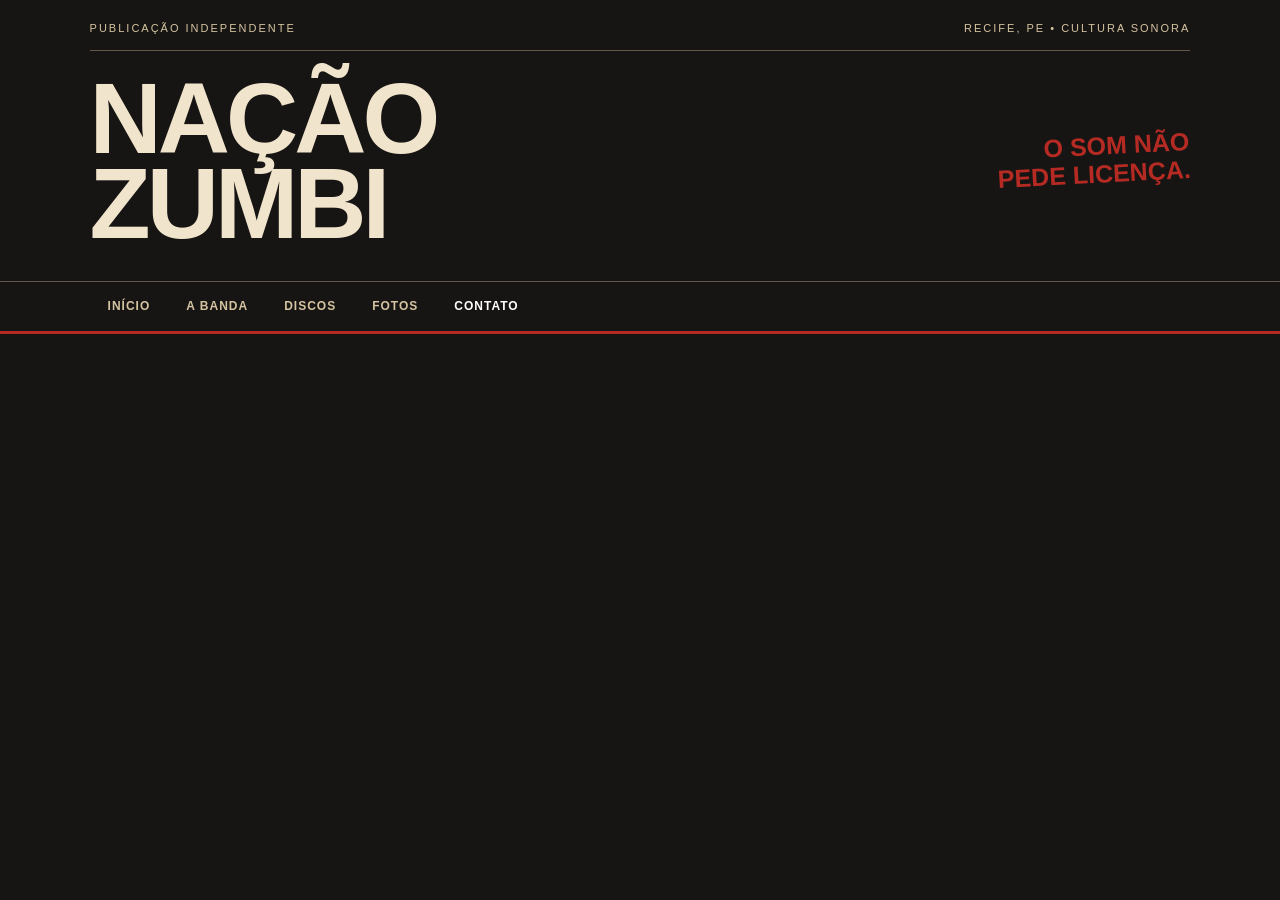
==== trabalho-elinady/contato.html @ 75129381 "Atualize o site" ====
<!DOCTYPE html>
<html lang="pt-br">
<head>
    <meta charset="UTF-8">
    <meta name="viewport" content="width=device-width, initial-scale=1.0">
    <title>Contato - Nação Zumbi</title>
    <link rel="stylesheet" href="css/styles.css">
</head>
<body id="topo">
        <header class="cabecalho">
        <p class="linha-editorial">
            PUBLICAÇÃO INDEPENDENTE
            <span>RECIFE, PE • CULTURA SONORA</span>
        </p>

        <div class="identidade">
            <h1>NAÇÃO<br>ZUMBI</h1>
            <p class="chamada">O SOM NÃO<br>PEDE LICENÇA.</p>
        </div>
    </header>

    <nav class="menu">
        <ul>
            <li><a href="index.html">INÍCIO</a></li>
            <li><a href="index.html#historia">A BANDA</a></li>
            <li><a href="discografia.html">DISCOS</a></li>
            <li><a href="galeria.html" >FOTOS</a></li>
            <li><a href="contato.html" class="ativo">CONTATO</a></li>
        </ul>
    </nav>
</body>
</html>
---- trabalho-elinady/css/styles.css ----
/* CONFIGURAÇÃO GERAL */
* {
    margin: 0;
    padding: 0;
    box-sizing: border-box;
}

html {
    scroll-behavior: smooth;
}

body {
    background-color: #171513;
    color: #F0E4CC;
    font-family: Arial, Helvetica, sans-serif;
    line-height: 1.6;
}

img {
    max-width: 100%;
    display: block;
}

a {
    color: inherit;
    text-decoration: none;
}

/* CABEÇALHO */
.cabecalho {
    padding: 20px 7%;
    border-bottom: 1px solid #655747;
}

.linha-editorial {
    display: flex;
    justify-content: space-between;
    gap: 15px;
    flex-wrap: wrap;
    padding-bottom: 12px;
    border-bottom: 1px solid #655747;
    color: #D5C4A1;
    font-size: 11px;
    letter-spacing: 2px;
}

.identidade {
    display: flex;
    justify-content: space-between;
    align-items: center;
    gap: 20px;
    padding: 25px 0 15px;
}

.identidade h1 {
    color: #F0E4CC;
    font-size: clamp(45px, 9vw, 100px);
    font-weight: 900;
    line-height: 0.85;
    letter-spacing: -4px;
}

.chamada {
    color: #B52B24;
    font-size: clamp(16px, 3vw, 25px);
    font-weight: 900;
    line-height: 1.1;
    text-align: right;
    transform: rotate(-3deg);
}

/* MENU */
.menu {
    padding: 0 7%;
    border-bottom: 3px solid #B52B24;
}

.menu ul {
    display: flex;
    flex-wrap: wrap;
    list-style: none;
}

.menu a {
    display: block;
    padding: 15px 18px;
    color: #D5C4A1;
    font-size: 12px;
    font-weight: bold;
    letter-spacing: 1px;
    border-bottom: 3px solid transparent;
    margin-bottom: -3px;
    transition: color 0.2s, border-color 0.2s;
}

.menu a:hover,
.menu a.ativo {
    color: #FFFFFF;
    border-bottom-color: #B52B24;
}

/* ÁREA PRINCIPAL */
.jornal {
    width: 86%;
    max-width: 1150px;
    margin: 45px auto;
}

/* MANCHETE */
.manchete {
    max-width: 850px;
    margin: 0 auto 35px;
    padding: 25px 0;
    border-top: 5px solid #B52B24;
    border-bottom: 1px solid #655747;
}

.etiqueta {
    margin-bottom: 15px;
    color: #B52B24;
    font-size: 20px;
    font-weight: bold;
    letter-spacing: 3px;
}

.manchete h2 {
    color: #F0E4CC;
    font-size: clamp(42px, 8vw, 88px);
    font-weight: 900;
    line-height: 0.92;
    letter-spacing: -3px;
}

.subtitulo {
    max-width: 650px;
    margin-top: 20px;
    color: #D5C4A1;
    font-size: 19px;
}

.texto-manchete {
    max-width: 650px;
    margin-top: 15px;
    color: #C5B8A2;
    font-size: 15px;
}

/* FOTO PRINCIPAL */
.foto-manchete {
    max-width: 1000px;
    margin: 35px auto 60px;
}

.foto-manchete img {
    width: 100%;
    max-height: 600px;
    object-fit: cover;
    border: 1px solid #655747;
    filter: contrast(110%) saturate(75%);
}

.foto-manchete figcaption {
    padding-top: 10px;
    color: #D5C4A1;
    font-size: 10px;
    letter-spacing: 2px;
}

/* HISTÓRIA DA BANDA */
.materia-historia {
    max-width: 800px;
    margin: 60px auto;
    padding: 25px 0;
    border-top: 1px solid #655747;
    border-bottom: 1px solid #655747;
}

.materia-historia h2,
.arquivo-discos > h2,
.destaques-discos > h2 {
    margin-bottom: 20px;
    color: #F0E4CC;
    font-size: clamp(28px, 5vw, 48px);
    font-weight: 900;
    line-height: 1;
}

.texto-historia {
    margin: 18px 0;
    color: #D5C4A1;
    font-size: 16px;
}

.assinatura-materia {
    margin-top: 25px;
    color: #B52B24;
    font-size: 11px;
    font-weight: bold;
    letter-spacing: 2px;
}

/* EXPEDIENTE */
.expediente {
    display: flex;
    justify-content: space-between;
    flex-wrap: wrap;
    gap: 12px;
    padding: 20px 0;
    border-top: 3px solid #B52B24;
    border-bottom: 1px solid #655747;
    color: #D5C4A1;
    font-size: 10px;
    letter-spacing: 1px;
}

/* DISCOGRAFIA */
.arquivo-discos {
    max-width: 1000px;
    margin: 50px auto;
}

.introducao-discos {
    max-width: 700px;
    margin-bottom: 25px;
    color: #D5C4A1;
}

.tabela-discos {
    width: 100%;
    border-collapse: collapse;
    text-align: left;
}

.tabela-discos th {
    padding: 14px 12px;
    background-color: #33251F;
    color: #F0E4CC;
    font-size: 11px;
    letter-spacing: 1px;
}

.tabela-discos td {
    padding: 15px 12px;
    border-bottom: 1px solid #51483D;
    color: #D5C4A1;
    vertical-align: top;
}

.tabela-discos tr:hover td {
    background-color: #211C18;
}

/* TRÊS DESTAQUES MUSICAIS */
.destaques-discos {
    max-width: 1000px;
    margin: 60px auto 20px;
    padding-top: 25px;
    border-top: 3px solid #B52B24;
}

.destaque-musical {
    display: grid;
    grid-template-columns: 130px 35px minmax(0, 1fr);
    align-items: start;
    gap: 18px;
    padding: 25px 0;
    border-bottom: 1px solid #51483D;
}

.capa-disco {
    width: 130px;
    aspect-ratio: 1 / 1;
    object-fit: cover;
    border: 2px solid #D5C4A1;
    filter: grayscale(25%) contrast(110%);
}

.destaque-musical > span {
    color: #B52B24;
    font-size: 20px;
    font-weight: 900;
}

.destaque-musical h3 {
    margin-bottom: 8px;
    color: #F0E4CC;
    font-size: 20px;
    line-height: 1.2;
}
.destaque-musical h4 {
     margin-bottom: 8px;
    color: #F0E4CC;
    font-size: 20px;
    line-height: 1.2;
}
.destaque-musical h5 {
     margin-bottom: 8px;
    color: #F0E4CC;
    font-size: 20px;
    line-height: 1.2;
}
.destaque-musical p {
    color: #D5C4A1;
    font-size: 15px;
}

/* RODAPÉ */
.rodape {
    padding: 30px 7%;
    border-top: 3px solid #B52B24;
    background-color: #100F0E;
    color: #D5C4A1;
    font-size: 12px;
}

.rodape p {
    margin-bottom: 8px;
}

.rodape a {
    display: inline-block;
    margin-top: 12px;
    color: #F0E4CC;
    font-weight: bold;
    letter-spacing: 1px;
}

.rodape a:hover {
    color: #B52B24;
}

/* AJUSTES PARA CELULAR */
@media (max-width: 600px) {
    .cabecalho {
        padding: 16px 5%;
    }

    .identidade {
        align-items: flex-start;
    }

    .identidade h1 {
        letter-spacing: -2px;
    }

    .chamada {
        font-size: 14px;
    }

    .menu {
        padding: 0 3%;
    }

    .menu a {
        padding: 12px 9px;
        font-size: 10px;
    }

    .jornal {
        width: 90%;
        margin: 30px auto;
    }

    .manchete h2 {
        letter-spacing: -2px;
    }

    .tabela-discos {
        font-size: 12px;
    }

    .tabela-discos th,
    .tabela-discos td {
        padding: 10px 6px;
    }

    .destaque-musical {
        grid-template-columns: 85px 25px minmax(0, 1fr);
        gap: 10px;
    }

    .capa-disco {
        width: 85px;
    }

    .destaque-musical h3 {
        font-size: 18px;
    }

    .destaque-musical p {
        font-size: 13px;
    }
}
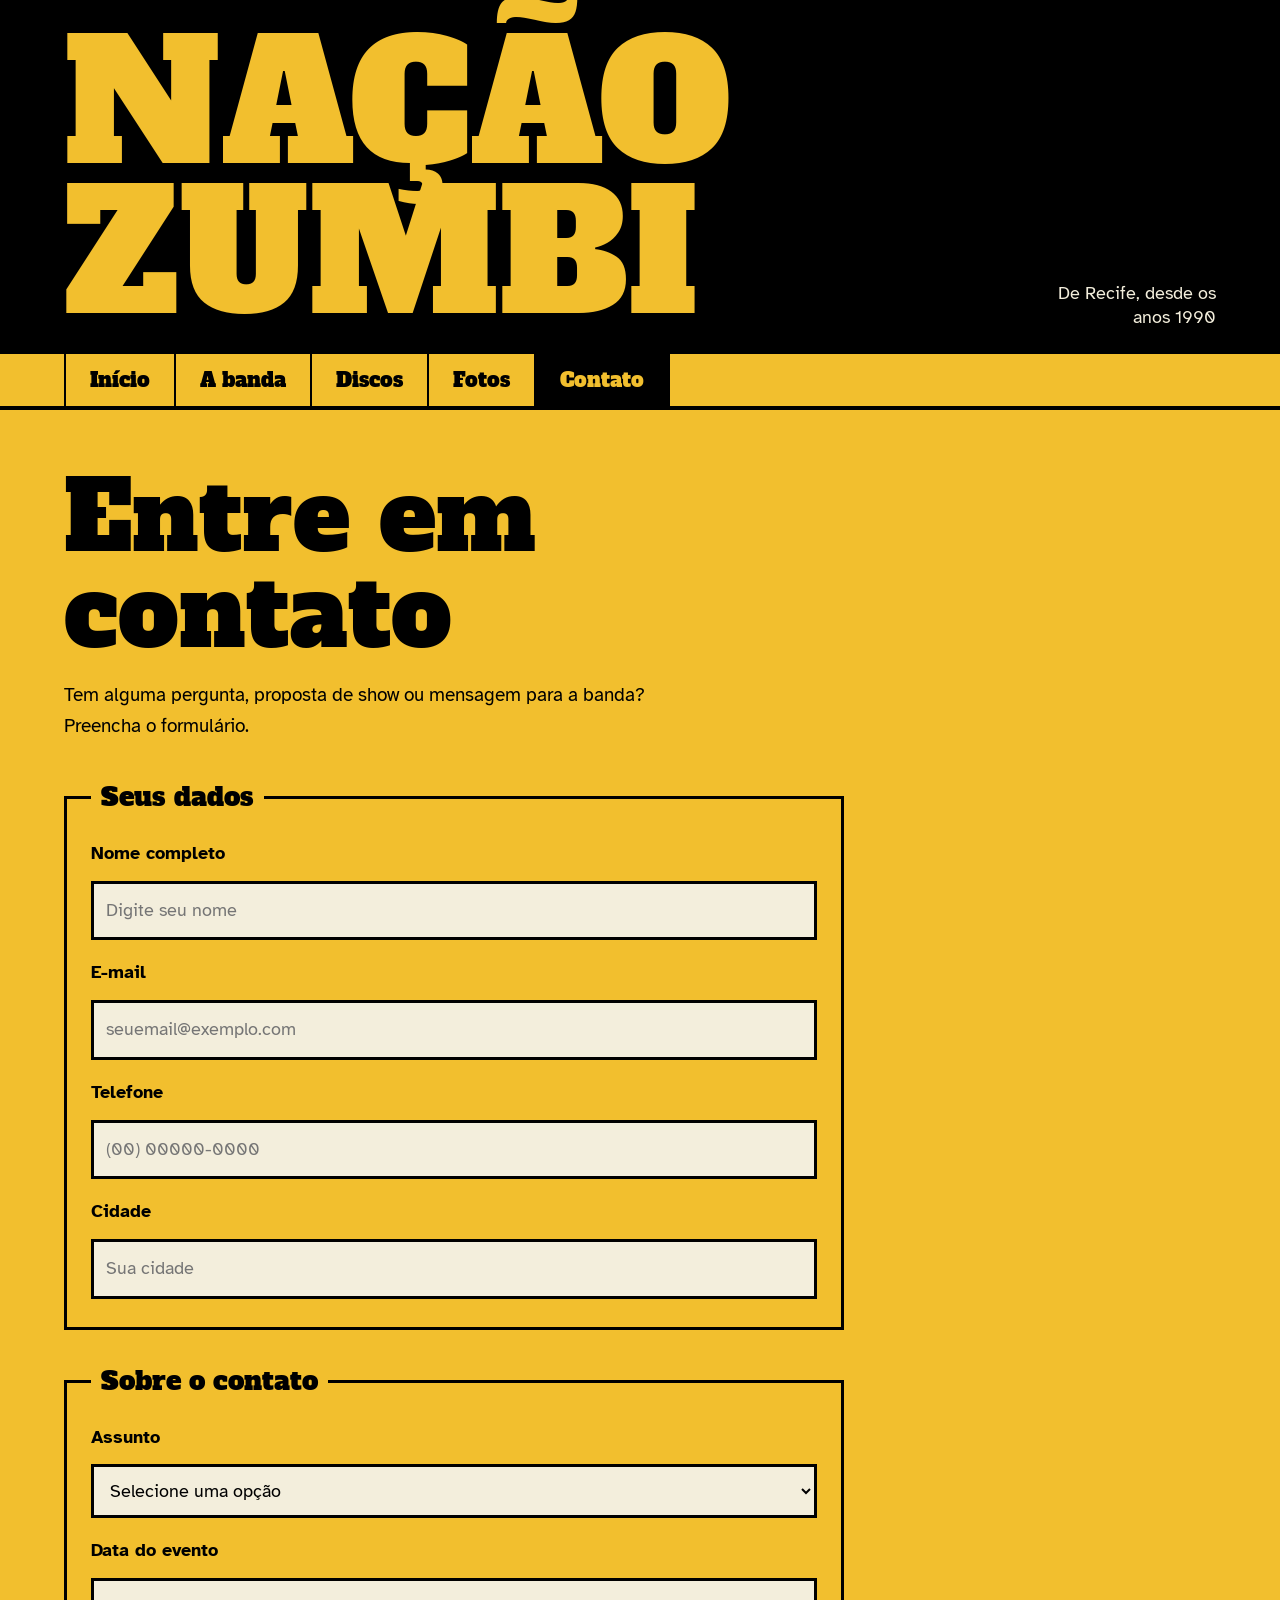
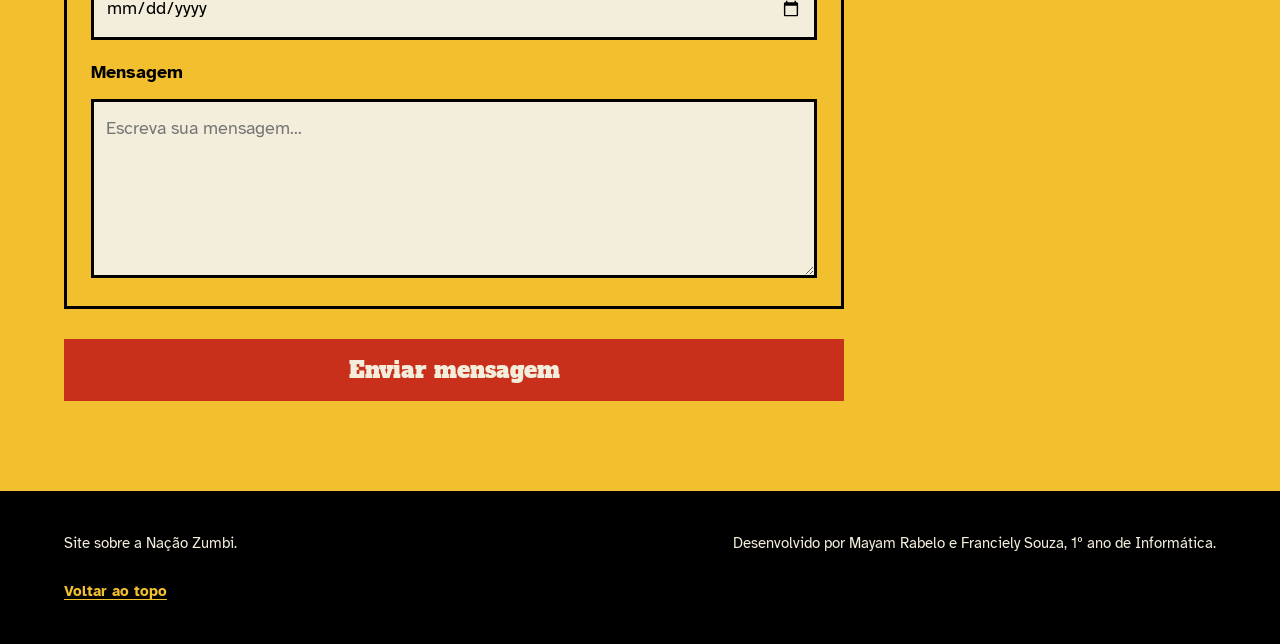
==== commit aa19ea71: "Atualize o site" ====
--- a/trabalho-elinady/contato.html
+++ b/trabalho-elinady/contato.html
@@ -1,32 +1,92 @@
 <!DOCTYPE html>
-<html lang="pt-br">
+<html lang="pt-BR">
 <head>
     <meta charset="UTF-8">
     <meta name="viewport" content="width=device-width, initial-scale=1.0">
-    <title>Contato - Nação Zumbi</title>
+    <title>Contato | Nação Zumbi</title>
     <link rel="stylesheet" href="css/styles.css">
 </head>
+ 
 <body id="topo">
-        <header class="cabecalho">
-        <p class="linha-editorial">
-            PUBLICAÇÃO INDEPENDENTE
-            <span>RECIFE, PE • CULTURA SONORA</span>
-        </p>
-
+ 
+    <header class="cabecalho">
         <div class="identidade">
-            <h1>NAÇÃO<br>ZUMBI</h1>
-            <p class="chamada">O SOM NÃO<br>PEDE LICENÇA.</p>
+            <h1>Nação<br>Zumbi</h1>
+            <p class="chamada">De Recife, desde os anos 1990</p>
         </div>
     </header>
-
+ 
     <nav class="menu">
         <ul>
-            <li><a href="index.html">INÍCIO</a></li>
-            <li><a href="index.html#historia">A BANDA</a></li>
-            <li><a href="discografia.html">DISCOS</a></li>
-            <li><a href="galeria.html" >FOTOS</a></li>
-            <li><a href="contato.html" class="ativo">CONTATO</a></li>
+            <li><a href="index.html">Início</a></li>
+            <li><a href="index.html#historia">A banda</a></li>
+            <li><a href="discografia.html">Discos</a></li>
+            <li><a href="galeria.html">Fotos</a></li>
+            <li><a href="contato.html" class="ativo" aria-current="page">Contato</a></li>
         </ul>
     </nav>
+ 
+    <main>
+        <section class="contato">
+            <h1>Entre em contato</h1>
+ 
+            <p class="texto-contato">
+                Tem alguma pergunta, proposta de show ou mensagem
+                para a banda? Preencha o formulário.
+            </p>
+ 
+            <form action="#" method="post">
+ 
+                <fieldset>
+                    <legend>Seus dados</legend>
+ 
+                    <label for="nome">Nome completo</label>
+                    <input type="text" id="nome" name="nome"
+                           placeholder="Digite seu nome" required>
+ 
+                    <label for="email">E-mail</label>
+                    <input type="email" id="email" name="email"
+                           placeholder="seuemail@exemplo.com" required>
+ 
+                    <label for="telefone">Telefone</label>
+                    <input type="tel" id="telefone" name="telefone"
+                           placeholder="(00) 00000-0000" required>
+ 
+                    <label for="cidade">Cidade</label>
+                    <input type="text" id="cidade" name="cidade"
+                           placeholder="Sua cidade" required>
+                </fieldset>
+ 
+                <fieldset>
+                    <legend>Sobre o contato</legend>
+ 
+                    <label for="assunto">Assunto</label>
+                    <select id="assunto" name="assunto" required>
+                        <option value="">Selecione uma opção</option>
+                        <option value="show">Contratação de show</option>
+                        <option value="imprensa">Imprensa</option>
+                        <option value="outro">Outro</option>
+                    </select>
+ 
+                    <label for="data">Data do evento</label>
+                    <input type="date" id="data" name="data">
+ 
+                    <label for="mensagem">Mensagem</label>
+                    <textarea id="mensagem" name="mensagem" rows="5"
+                              placeholder="Escreva sua mensagem..." required></textarea>
+                </fieldset>
+ 
+                <button type="submit">Enviar mensagem</button>
+ 
+            </form>
+        </section>
+    </main>
+ 
+    <footer class="rodape">
+        <p>Site sobre a Nação Zumbi.</p>
+        <p>Desenvolvido por Mayam Rabelo e Franciely Souza, 1º ano de Informática.</p>
+        <a href="#topo">Voltar ao topo</a>
+    </footer>
+ 
 </body>
 </html>
--- a/trabalho-elinady/css/styles.css
+++ b/trabalho-elinady/css/styles.css
@@ -1,394 +1,259 @@
 
-/* CONFIGURAÇÃO GERAL */
-* {
-    margin: 0;
-    padding: 0;
-    box-sizing: border-box;
-}
-
-html {
-    scroll-behavior: smooth;
-}
-
+@import url('https://fonts.googleapis.com/css2?family=Alfa+Slab+One&family=Atkinson+Hyperlegible:ital,wght@0,400;0,700;1,400&display=swap');
+ 
+/* CONFIGURAÇÃO GERAL
+   Visual de cartaz de rua (lambe-lambe): amarelo, preto e um vermelho
+   usado só em detalhes. Fotos em preto e branco. */
+:root {
+    --amarelo: #F2BF2E;
+    --preto: #000000;
+    --osso: #F3EEDC;
+    --vermelho: #C9301C;
+    --vermelho-escuro: #8E2010;
+    --suave: #3A2E05;
+ 
+    --fonte-titulo: "Alfa Slab One", Georgia, "Times New Roman", serif;
+    --fonte-texto: "Atkinson Hyperlegible", Verdana, Arial, sans-serif;
+}
+ 
+* { margin: 0; padding: 0; box-sizing: border-box; }
+html { scroll-behavior: smooth; max-width: 100%; overflow-x: hidden; }
 body {
-    background-color: #171513;
-    color: #F0E4CC;
-    font-family: Arial, Helvetica, sans-serif;
-    line-height: 1.6;
-}
-
-img {
-    max-width: 100%;
-    display: block;
-}
-
-a {
-    color: inherit;
-    text-decoration: none;
-}
-
+    max-width: 100%; overflow-x: hidden;
+    background-color: var(--amarelo);
+    color: var(--preto);
+    font-family: var(--fonte-texto);
+    font-size: 18px;
+    line-height: 1.65;
+}
+img { display: block; max-width: 100%; height: auto; }
+a { color: inherit; text-decoration: none; }
+:focus-visible { outline: 3px solid var(--preto); outline-offset: 3px; }
+ 
+@media (prefers-reduced-motion: reduce) {
+    html { scroll-behavior: auto; }
+}
+ 
 /* CABEÇALHO */
-.cabecalho {
-    padding: 20px 7%;
-    border-bottom: 1px solid #655747;
-}
-
-.linha-editorial {
-    display: flex;
-    justify-content: space-between;
-    gap: 15px;
-    flex-wrap: wrap;
-    padding-bottom: 12px;
-    border-bottom: 1px solid #655747;
-    color: #D5C4A1;
-    font-size: 11px;
-    letter-spacing: 2px;
-}
-
+.cabecalho { padding: 30px 5vw 24px; background-color: var(--preto); }
 .identidade {
-    display: flex;
-    justify-content: space-between;
-    align-items: center;
-    gap: 20px;
-    padding: 25px 0 15px;
-}
-
+    display: flex; justify-content: space-between; align-items: flex-end; gap: 24px;
+}
 .identidade h1 {
-    color: #F0E4CC;
-    font-size: clamp(45px, 9vw, 100px);
-    font-weight: 900;
-    line-height: 0.85;
-    letter-spacing: -4px;
-}
-
+    color: var(--amarelo); font-family: var(--fonte-titulo);
+    font-size: clamp(56px, 13vw, 170px); font-weight: 400;
+    line-height: .9; text-transform: uppercase;
+}
 .chamada {
-    color: #B52B24;
-    font-size: clamp(16px, 3vw, 25px);
-    font-weight: 900;
-    line-height: 1.1;
-    text-align: right;
-    transform: rotate(-3deg);
-}
-
+    max-width: 16ch; color: var(--osso); font-size: 18px;
+    line-height: 1.35; text-align: right;
+}
+ 
 /* MENU */
-.menu {
-    padding: 0 7%;
-    border-bottom: 3px solid #B52B24;
-}
-
+.menu { padding: 0 5vw; border-bottom: 4px solid var(--preto); }
 .menu ul {
-    display: flex;
-    flex-wrap: wrap;
-    list-style: none;
-}
-
+    display: flex; flex-wrap: wrap; list-style: none;
+    border-left: 2px solid var(--preto);
+}
+.menu li { border-right: 2px solid var(--preto); }
 .menu a {
-    display: block;
-    padding: 15px 18px;
-    color: #D5C4A1;
-    font-size: 12px;
-    font-weight: bold;
-    letter-spacing: 1px;
-    border-bottom: 3px solid transparent;
-    margin-bottom: -3px;
-    transition: color 0.2s, border-color 0.2s;
-}
-
-.menu a:hover,
-.menu a.ativo {
-    color: #FFFFFF;
-    border-bottom-color: #B52B24;
-}
-
-/* ÁREA PRINCIPAL */
-.jornal {
-    width: 86%;
-    max-width: 1150px;
-    margin: 45px auto;
-}
-
-/* MANCHETE */
-.manchete {
-    max-width: 850px;
-    margin: 0 auto 35px;
-    padding: 25px 0;
-    border-top: 5px solid #B52B24;
-    border-bottom: 1px solid #655747;
-}
-
-.etiqueta {
-    margin-bottom: 15px;
-    color: #B52B24;
-    font-size: 20px;
-    font-weight: bold;
-    letter-spacing: 3px;
-}
-
-.manchete h2 {
-    color: #F0E4CC;
-    font-size: clamp(42px, 8vw, 88px);
-    font-weight: 900;
-    line-height: 0.92;
-    letter-spacing: -3px;
-}
-
+    display: block; padding: 14px 24px; color: var(--preto);
+    font-family: var(--fonte-titulo); font-size: 20px; line-height: 1.2;
+}
+.menu a:hover { background-color: var(--vermelho); color: var(--osso); }
+.menu a.ativo { background-color: var(--preto); color: var(--amarelo); }
+ 
+/* ÁREA PRINCIPAL E MANCHETE */
+.jornal { width: 90%; max-width: 1180px; min-width: 0; margin: 60px auto 90px; }
+.manchete { max-width: 980px; margin: 0 0 44px; }
+.manchete h1, .manchete h2 {
+    color: var(--preto); font-family: var(--fonte-titulo);
+    font-size: clamp(44px, 8.5vw, 112px); font-weight: 400; line-height: 1;
+    text-wrap: balance;
+}
 .subtitulo {
-    max-width: 650px;
-    margin-top: 20px;
-    color: #D5C4A1;
-    font-size: 19px;
-}
-
-.texto-manchete {
-    max-width: 650px;
-    margin-top: 15px;
-    color: #C5B8A2;
-    font-size: 15px;
-}
-
+    max-width: 30em; margin-top: 26px; font-size: 24px; line-height: 1.4; font-weight: 700;
+}
+.texto-manchete { max-width: 36em; margin-top: 16px; color: var(--suave); font-size: 19px; }
+ 
 /* FOTO PRINCIPAL */
-.foto-manchete {
-    max-width: 1000px;
-    margin: 35px auto 60px;
-}
-
+.foto-manchete { margin: 44px 0 96px; }
 .foto-manchete img {
-    width: 100%;
-    max-height: 600px;
-    object-fit: cover;
-    border: 1px solid #655747;
-    filter: contrast(110%) saturate(75%);
-}
-
+    width: 100%; max-height: 640px; object-fit: cover;
+    filter: grayscale(1) contrast(1.2);
+}
 .foto-manchete figcaption {
-    padding-top: 10px;
-    color: #D5C4A1;
-    font-size: 10px;
-    letter-spacing: 2px;
-}
-
-/* HISTÓRIA DA BANDA */
+    padding: 10px 16px; background-color: var(--vermelho); color: var(--osso); font-size: 16px;
+}
+ 
+/* A BANDA E OS INTEGRANTES */
 .materia-historia {
-    max-width: 800px;
-    margin: 60px auto;
-    padding: 25px 0;
-    border-top: 1px solid #655747;
-    border-bottom: 1px solid #655747;
-}
-
-.materia-historia h2,
-.arquivo-discos > h2,
-.destaques-discos > h2 {
-    margin-bottom: 20px;
-    color: #F0E4CC;
-    font-size: clamp(28px, 5vw, 48px);
-    font-weight: 900;
-    line-height: 1;
-}
-
-.texto-historia {
-    margin: 18px 0;
-    color: #D5C4A1;
-    font-size: 16px;
-}
-
-.assinatura-materia {
-    margin-top: 25px;
-    color: #B52B24;
-    font-size: 11px;
-    font-weight: bold;
-    letter-spacing: 2px;
-}
-
-/* EXPEDIENTE */
-.expediente {
-    display: flex;
-    justify-content: space-between;
-    flex-wrap: wrap;
-    gap: 12px;
-    padding: 20px 0;
-    border-top: 3px solid #B52B24;
-    border-bottom: 1px solid #655747;
-    color: #D5C4A1;
-    font-size: 10px;
-    letter-spacing: 1px;
-}
-
+    display: grid; grid-template-columns: minmax(0, 1fr) minmax(0, 1.7fr);
+    column-gap: 56px; align-content: start;
+    min-width: 0; margin: 0 0 80px; padding-top: 26px;
+    border-top: 4px solid var(--preto);
+}
+.materia-historia h2, .arquivo-discos > h2, .destaques-discos > h2,
+.secao-galeria h2, .secao-video h2 {
+    margin-bottom: 26px; font-family: var(--fonte-titulo);
+    font-size: clamp(34px, 5vw, 60px); font-weight: 400; line-height: 1.02;
+}
+.materia-historia > h2 { grid-column: 1; grid-row: 1 / span 6; }
+.materia-historia > :not(h2) { grid-column: 2; }
+.texto-historia { max-width: 36em; margin: 0 0 20px; }
+.texto-historia em { font-style: italic; font-weight: 700; }
+ 
+.integrantes { padding: 40px; border-top: 0; background-color: var(--preto); color: var(--osso); }
+.integrantes h2 { color: var(--amarelo); }
+.lista-integrantes { list-style: none; max-width: 36em; }
+.lista-integrantes li {
+    display: flex; justify-content: space-between; align-items: baseline; gap: 16px;
+    padding: 12px 0; border-bottom: 1px solid rgba(243, 238, 220, .28);
+}
+.lista-integrantes strong {
+    color: var(--osso); font-family: var(--fonte-titulo); font-size: 23px; font-weight: 400;
+}
+.lista-integrantes span { color: var(--amarelo); text-align: right; }
+ 
 /* DISCOGRAFIA */
-.arquivo-discos {
-    max-width: 1000px;
-    margin: 50px auto;
-}
-
-.introducao-discos {
-    max-width: 700px;
-    margin-bottom: 25px;
-    color: #D5C4A1;
-}
-
-.tabela-discos {
-    width: 100%;
-    border-collapse: collapse;
-    text-align: left;
-}
-
+.arquivo-discos { max-width: 1100px; min-width: 0; margin: 0 0 90px; padding-top: 26px; border-top: 4px solid var(--preto); }
+.introducao-discos { max-width: 36em; margin-bottom: 30px; }
+.tabela-discos { width: 100%; border-collapse: collapse; text-align: left; }
 .tabela-discos th {
-    padding: 14px 12px;
-    background-color: #33251F;
-    color: #F0E4CC;
-    font-size: 11px;
-    letter-spacing: 1px;
-}
-
-.tabela-discos td {
-    padding: 15px 12px;
-    border-bottom: 1px solid #51483D;
-    color: #D5C4A1;
-    vertical-align: top;
-}
-
-.tabela-discos tr:hover td {
-    background-color: #211C18;
-}
-
-/* TRÊS DESTAQUES MUSICAIS */
-.destaques-discos {
-    max-width: 1000px;
-    margin: 60px auto 20px;
-    padding-top: 25px;
-    border-top: 3px solid #B52B24;
-}
-
+    padding: 12px 16px; background-color: var(--preto); color: var(--amarelo);
+    font-family: var(--fonte-titulo); font-size: 18px; font-weight: 400;
+}
+.tabela-discos td { padding: 16px; border-bottom: 2px solid var(--preto); vertical-align: top; }
+.tabela-discos td:first-child, .tabela-discos td:nth-child(2) {
+    font-family: var(--fonte-titulo); font-size: 24px; line-height: 1.15;
+}
+.tabela-discos tbody tr:hover td { background-color: var(--vermelho); color: var(--osso); }
+ 
+/* DESTAQUES MUSICAIS */
+.destaques-discos { max-width: 1100px; min-width: 0; margin: 0 0 20px; padding-top: 26px; border-top: 4px solid var(--preto); }
 .destaque-musical {
-    display: grid;
-    grid-template-columns: 130px 35px minmax(0, 1fr);
-    align-items: start;
-    gap: 18px;
-    padding: 25px 0;
-    border-bottom: 1px solid #51483D;
-}
-
+    display: grid; grid-template-columns: 150px minmax(0, 1fr);
+    align-items: start; gap: 28px; padding: 26px 0;
+    border-bottom: 2px solid var(--preto);
+}
 .capa-disco {
-    width: 130px;
-    aspect-ratio: 1 / 1;
-    object-fit: cover;
-    border: 2px solid #D5C4A1;
-    filter: grayscale(25%) contrast(110%);
-}
-
-.destaque-musical > span {
-    color: #B52B24;
-    font-size: 20px;
-    font-weight: 900;
-}
-
-.destaque-musical h3 {
-    margin-bottom: 8px;
-    color: #F0E4CC;
-    font-size: 20px;
-    line-height: 1.2;
-}
-.destaque-musical h4 {
-     margin-bottom: 8px;
-    color: #F0E4CC;
-    font-size: 20px;
-    line-height: 1.2;
-}
-.destaque-musical h5 {
-     margin-bottom: 8px;
-    color: #F0E4CC;
-    font-size: 20px;
-    line-height: 1.2;
-}
-.destaque-musical p {
-    color: #D5C4A1;
-    font-size: 15px;
-}
-
+    width: 150px; aspect-ratio: 1 / 1; object-fit: cover;
+    border: 3px solid var(--preto); filter: grayscale(1) contrast(1.15);
+}
+.destaque-musical h3, .destaque-musical h4, .destaque-musical h5 {
+    margin-bottom: 8px; font-family: var(--fonte-titulo);
+    font-size: 30px; font-weight: 400; line-height: 1.1;
+}
+.destaque-musical p { max-width: 36em; }
+ 
+/* GALERIA */
+.secao-galeria { margin: 0 0 80px; padding-top: 26px; border-top: 4px solid var(--preto); }
+.galeria-fotos { display: flex; flex-wrap: wrap; gap: 28px; margin: 25px 0 0; }
+.foto-galeria { flex: 1 1 calc(33.333% - 28px); min-width: 0; margin: 0; }
+.foto-galeria.foto-grande { flex-grow: 2; }
+.foto-galeria img {
+    width: 100%; height: 280px; object-fit: cover;
+    border: 3px solid var(--preto); filter: grayscale(1) contrast(1.15);
+}
+.foto-galeria figcaption { padding-top: 10px; font-size: 16px; line-height: 1.45; }
+ 
+/* VÍDEO */
+.secao-video { padding: 40px; background-color: var(--preto); color: var(--osso); }
+.secao-video h2 { color: var(--amarelo); }
+.texto-video { max-width: 36em; }
+.video-container {
+    position: relative; width: 100%; aspect-ratio: 16 / 9;
+    margin-top: 25px; background-color: #000; outline: 3px solid var(--amarelo);
+}
+.video-container iframe { position: absolute; inset: 0; width: 100%; height: 100%; border: 0; }
+.legenda-video { margin-top: 14px; font-size: 15px; }
+.link-video { margin-top: 4px; font-size: 15px; }
+.secao-video a { color: var(--amarelo); text-decoration: underline; text-underline-offset: 4px; }
+.secao-video a:hover { color: var(--osso); }
+ 
+/* FORMULÁRIO */
+form { width: 100%; }
+label { display: block; margin: 18px 0 6px; font-weight: 700; }
+input, textarea, select {
+    display: block; width: 100%; padding: 12px; border: 3px solid var(--preto);
+    border-radius: 0; background-color: var(--osso); color: var(--preto); font: inherit;
+}
+textarea { min-height: 140px; resize: vertical; }
+input:focus, textarea:focus, select:focus { outline: 3px solid var(--vermelho); outline-offset: 2px; }
+button, input[type="submit"] {
+    display: inline-block; width: auto; margin-top: 20px; padding: 14px 28px;
+    border: 0; border-radius: 0; background-color: var(--vermelho); color: var(--osso);
+    font-family: var(--fonte-titulo); font-size: 22px; font-weight: 400; cursor: pointer;
+}
+button:hover, input[type="submit"]:hover { background-color: var(--preto); color: var(--amarelo); }
+ 
+/* PÁGINA DE CONTATO */
+.contato { width: min(90%, 780px); margin: 60px 0 90px 5vw; }
+.contato h1 {
+    margin: 0 0 18px; font-family: var(--fonte-titulo);
+    font-size: clamp(44px, 8vw, 96px); font-weight: 400; line-height: 1;
+}
+.texto-contato { max-width: 34em; margin-bottom: 34px; font-size: 19px; }
+.contato form { display: flex; flex-direction: column; gap: 30px; }
+.contato fieldset {
+    display: flex; flex-direction: column; gap: 6px; max-width: 100%;
+    padding: 8px 24px 28px; border: 3px solid var(--preto);
+}
+.contato legend { padding: 0 10px; font-family: var(--fonte-titulo); font-size: 26px; }
+.contato label { margin-top: 12px; }
+.contato button { max-width: 100%; margin-top: 0; padding: 16px; }
+ 
 /* RODAPÉ */
 .rodape {
-    padding: 30px 7%;
-    border-top: 3px solid #B52B24;
-    background-color: #100F0E;
-    color: #D5C4A1;
-    font-size: 12px;
-}
-
-.rodape p {
-    margin-bottom: 8px;
-}
-
-.rodape a {
-    display: inline-block;
-    margin-top: 12px;
-    color: #F0E4CC;
-    font-weight: bold;
-    letter-spacing: 1px;
-}
-
-.rodape a:hover {
-    color: #B52B24;
-}
-
-/* AJUSTES PARA CELULAR */
+    display: flex; justify-content: space-between; align-items: flex-start; flex-wrap: wrap;
+    gap: 14px 40px; padding: 40px 5vw; background-color: var(--preto);
+    color: var(--osso); font-size: 15px;
+}
+.rodape p { max-width: 42em; }
+.rodape a { color: var(--amarelo); text-decoration: underline; text-underline-offset: 3px; overflow-wrap: anywhere; }
+.rodape a:hover { color: var(--osso); }
+.rodape a[href="#topo"] { display: block; width: 100%; margin-top: 10px; font-weight: 700; }
+ 
+/* TELAS MÉDIAS */
+@media (max-width: 900px) {
+    .materia-historia { grid-template-columns: minmax(0, 1fr); }
+    .materia-historia > h2 { grid-column: 1; grid-row: auto; }
+    .materia-historia > :not(h2) { grid-column: 1; }
+}
+ 
+/* CELULAR */
 @media (max-width: 600px) {
-    .cabecalho {
-        padding: 16px 5%;
-    }
-
-    .identidade {
-        align-items: flex-start;
-    }
-
-    .identidade h1 {
-        letter-spacing: -2px;
-    }
-
-    .chamada {
-        font-size: 14px;
-    }
-
-    .menu {
-        padding: 0 3%;
-    }
-
-    .menu a {
-        padding: 12px 9px;
-        font-size: 10px;
-    }
-
-    .jornal {
-        width: 90%;
-        margin: 30px auto;
-    }
-
-    .manchete h2 {
-        letter-spacing: -2px;
-    }
-
-    .tabela-discos {
-        font-size: 12px;
-    }
-
-    .tabela-discos th,
-    .tabela-discos td {
-        padding: 10px 6px;
-    }
-
-    .destaque-musical {
-        grid-template-columns: 85px 25px minmax(0, 1fr);
-        gap: 10px;
-    }
-
-    .capa-disco {
-        width: 85px;
-    }
-
-    .destaque-musical h3 {
-        font-size: 18px;
-    }
-
-    .destaque-musical p {
-        font-size: 13px;
-    }
-}
+    body { font-size: 17px; }
+    .cabecalho { padding: 22px 5vw 18px; }
+    .identidade { flex-direction: column; align-items: flex-start; gap: 10px; }
+    .identidade h1 { font-size: clamp(56px, 21vw, 110px); }
+    .chamada { max-width: none; text-align: left; }
+    .menu { padding: 0; }
+    .menu ul { border-left: 0; }
+    .menu li { flex: 1 1 auto; border-bottom: 2px solid var(--preto); }
+    .menu a { padding: 12px 14px; font-size: 18px; text-align: center; }
+    .jornal { width: 90%; margin: 36px auto 60px; }
+    .subtitulo { font-size: 20px; }
+    .texto-manchete { font-size: 17px; }
+    .foto-manchete { margin: 32px 0 60px; }
+    .materia-historia, .arquivo-discos, .secao-galeria { margin-bottom: 60px; }
+    .integrantes { padding: 24px; }
+    .lista-integrantes li { flex-wrap: wrap; gap: 0 16px; }
+    .lista-integrantes strong { font-size: 20px; }
+    .contato { width: 90%; margin: 40px auto 60px; }
+    .contato fieldset { padding: 6px 16px 22px; }
+ 
+    .tabela-discos th, .tabela-discos td { padding: 10px 8px; overflow-wrap: anywhere; }
+    .tabela-discos td { font-size: 15px; }
+    .tabela-discos td:first-child, .tabela-discos td:nth-child(2) { font-size: 18px; }
+ 
+    .destaque-musical { grid-template-columns: 90px minmax(0, 1fr); gap: 16px; }
+    .capa-disco { width: 90px; }
+    .destaque-musical h3, .destaque-musical h4, .destaque-musical h5 { font-size: 22px; }
+ 
+    .galeria-fotos { flex-direction: column; gap: 28px; }
+    .foto-galeria, .foto-galeria.foto-grande { width: 100%; flex: 1 1 100%; }
+    .foto-galeria img { height: auto; aspect-ratio: 4 / 3; }
+ 
+    .secao-video { padding: 22px; }
+}
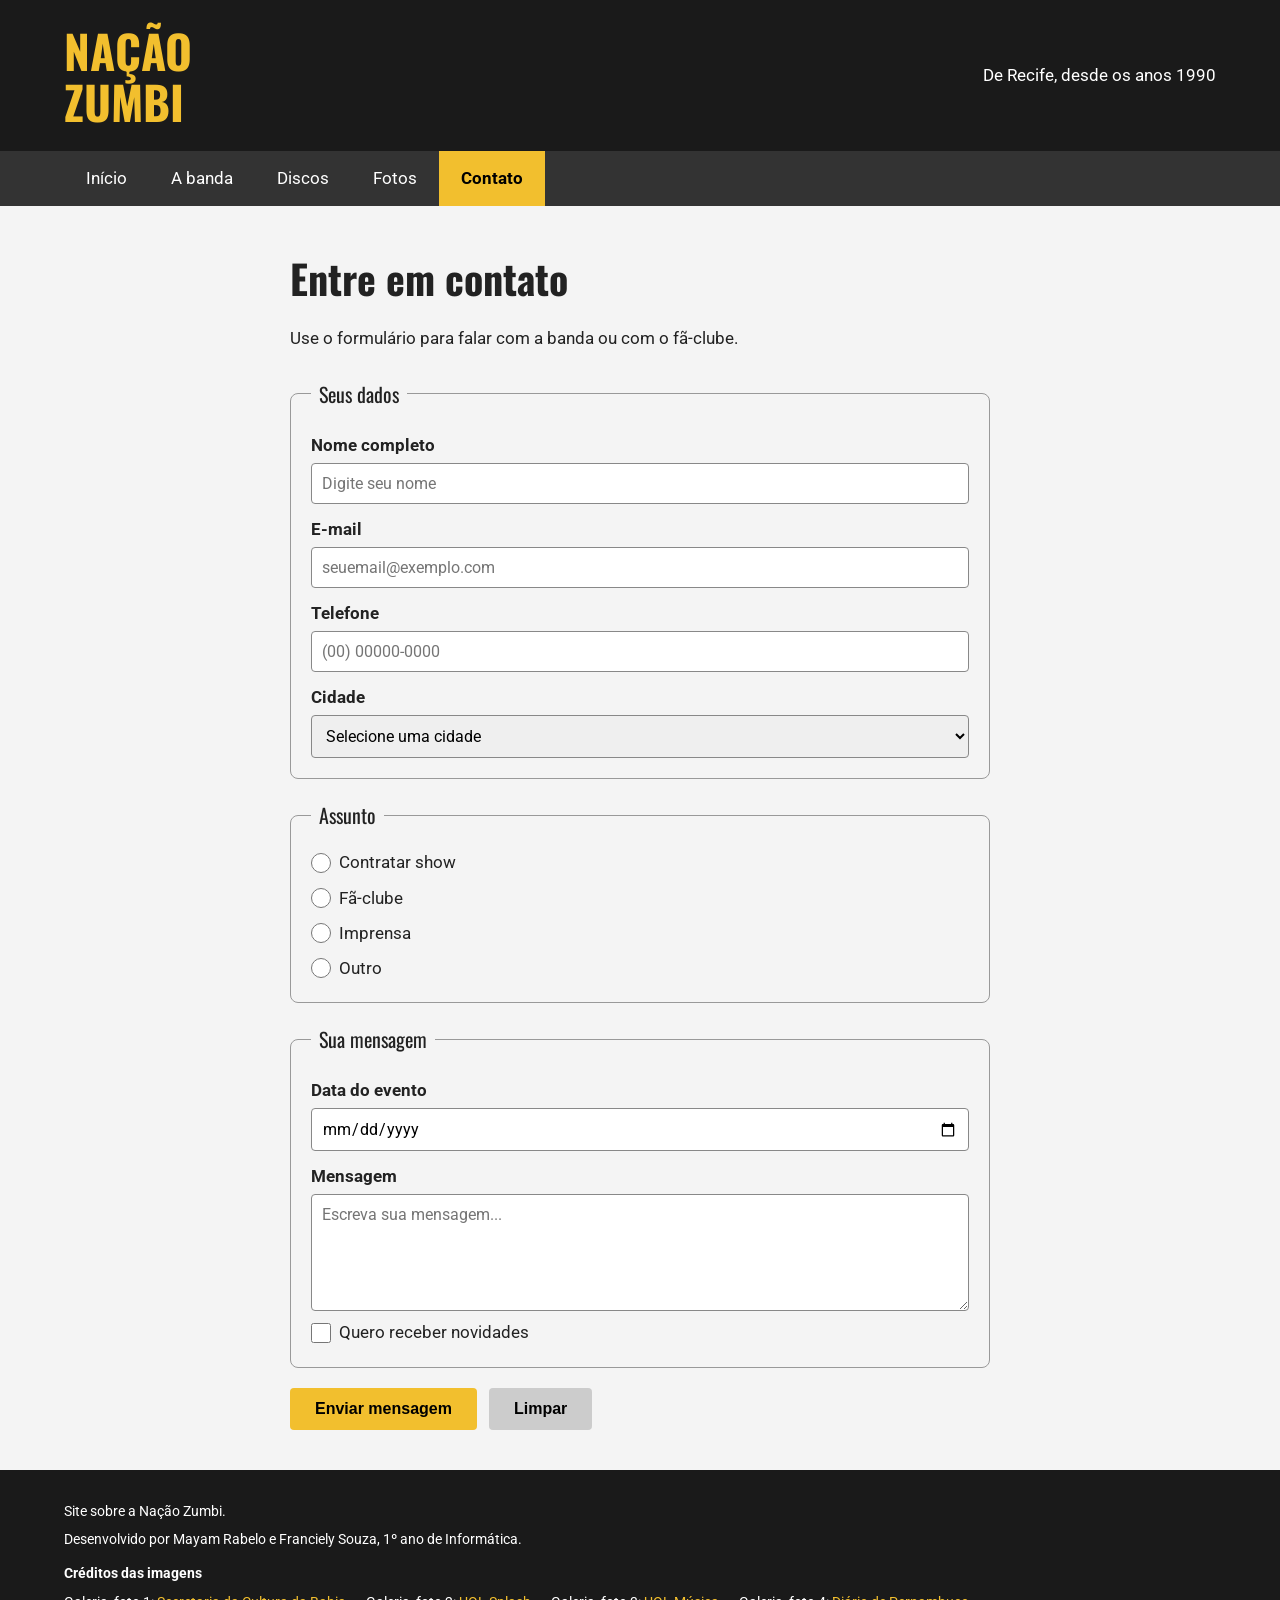
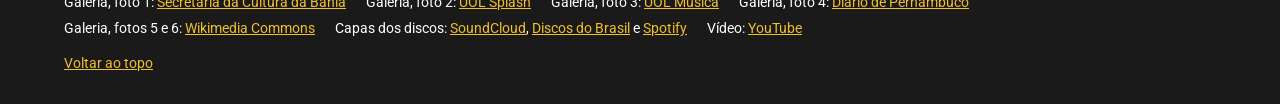
==== commit c0995653: "Atualize o site" ====
--- a/trabalho-elinady/contato.html
+++ b/trabalho-elinady/contato.html
@@ -6,16 +6,16 @@
     <title>Contato | Nação Zumbi</title>
     <link rel="stylesheet" href="css/styles.css">
 </head>
- 
+
 <body id="topo">
- 
+
     <header class="cabecalho">
         <div class="identidade">
             <h1>Nação<br>Zumbi</h1>
             <p class="chamada">De Recife, desde os anos 1990</p>
         </div>
     </header>
- 
+
     <nav class="menu">
         <ul>
             <li><a href="index.html">Início</a></li>
@@ -25,68 +25,109 @@
             <li><a href="contato.html" class="ativo" aria-current="page">Contato</a></li>
         </ul>
     </nav>
- 
+
     <main>
         <section class="contato">
-            <h1>Entre em contato</h1>
- 
-            <p class="texto-contato">
-                Tem alguma pergunta, proposta de show ou mensagem
-                para a banda? Preencha o formulário.
-            </p>
- 
+            <h2>Entre em contato</h2>
+
+            <p class="texto-contato">Use o formulário para falar com a banda ou com o fã-clube.</p>
+
             <form action="#" method="post">
- 
+
                 <fieldset>
                     <legend>Seus dados</legend>
- 
+
                     <label for="nome">Nome completo</label>
                     <input type="text" id="nome" name="nome"
                            placeholder="Digite seu nome" required>
- 
+
                     <label for="email">E-mail</label>
                     <input type="email" id="email" name="email"
                            placeholder="seuemail@exemplo.com" required>
- 
+
                     <label for="telefone">Telefone</label>
                     <input type="tel" id="telefone" name="telefone"
-                           placeholder="(00) 00000-0000" required>
- 
+                           placeholder="(00) 00000-0000">
+
                     <label for="cidade">Cidade</label>
-                    <input type="text" id="cidade" name="cidade"
-                           placeholder="Sua cidade" required>
+                    <select id="cidade" name="cidade">
+                        <option value="">Selecione uma cidade</option>
+                        <option value="recife">Recife</option>
+                        <option value="olinda">Olinda</option>
+                        <option value="fortaleza">Fortaleza</option>
+                        <option value="outra">Outra cidade</option>
+                    </select>
                 </fieldset>
- 
+
                 <fieldset>
-                    <legend>Sobre o contato</legend>
- 
-                    <label for="assunto">Assunto</label>
-                    <select id="assunto" name="assunto" required>
-                        <option value="">Selecione uma opção</option>
-                        <option value="show">Contratação de show</option>
-                        <option value="imprensa">Imprensa</option>
-                        <option value="outro">Outro</option>
-                    </select>
- 
+                    <legend>Assunto</legend>
+
+                    <div class="opcao">
+                        <input type="radio" id="assunto-show" name="assunto" value="show" required>
+                        <label for="assunto-show">Contratar show</label>
+                    </div>
+
+                    <div class="opcao">
+                        <input type="radio" id="assunto-fa" name="assunto" value="fa-clube" required>
+                        <label for="assunto-fa">Fã-clube</label>
+                    </div>
+
+                    <div class="opcao">
+                        <input type="radio" id="assunto-imprensa" name="assunto" value="imprensa" required>
+                        <label for="assunto-imprensa">Imprensa</label>
+                    </div>
+
+                    <div class="opcao">
+                        <input type="radio" id="assunto-outro" name="assunto" value="outro" required>
+                        <label for="assunto-outro">Outro</label>
+                    </div>
+                </fieldset>
+
+                <fieldset>
+                    <legend>Sua mensagem</legend>
+
                     <label for="data">Data do evento</label>
                     <input type="date" id="data" name="data">
- 
+
                     <label for="mensagem">Mensagem</label>
                     <textarea id="mensagem" name="mensagem" rows="5"
                               placeholder="Escreva sua mensagem..." required></textarea>
+
+                    <div class="opcao">
+                        <input type="checkbox" id="novidades" name="novidades" value="sim">
+                        <label for="novidades">Quero receber novidades</label>
+                    </div>
                 </fieldset>
- 
-                <button type="submit">Enviar mensagem</button>
- 
+
+                <div class="botoes">
+                    <button type="submit">Enviar mensagem</button>
+                    <button type="reset">Limpar</button>
+                </div>
+
             </form>
         </section>
     </main>
- 
+
     <footer class="rodape">
         <p>Site sobre a Nação Zumbi.</p>
         <p>Desenvolvido por Mayam Rabelo e Franciely Souza, 1º ano de Informática.</p>
+
+        <div class="creditos">
+            <p><strong>Créditos das imagens</strong></p>
+            <ul>
+                <li>Galeria, foto 1: <a href="https://www.ba.gov.br/cultura/noticia/2024-02/62539/carnavaldacultura-nacao-zumbi-mistura-ritmos-no-largo-do-pelourinho" target="_blank" rel="noopener noreferrer">Secretaria da Cultura da Bahia</a></li>
+                <li>Galeria, foto 2: <a href="https://www.uol.com.br/splash/noticias/2024/05/26/nacao-zumbi-doce-maravilha.htm" target="_blank" rel="noopener noreferrer">UOL Splash</a></li>
+                <li>Galeria, foto 3: <a href="https://musica.uol.com.br/album/2014/11/08/nacao-zumbi-em-sao-paulo.htm" target="_blank" rel="noopener noreferrer">UOL Música</a></li>
+                <li>Galeria, foto 4: <a href="https://www.diariodepernambuco.com.br/viver/2025/07/7794558-minisserie-documental-resgata-trajetoria-iconica-da-nacao-zumbi.html" target="_blank" rel="noopener noreferrer">Diário de Pernambuco</a></li>
+                <li>Galeria, fotos 5 e 6: <a href="https://commons.wikimedia.org/wiki/Category:Nação_Zumbi" target="_blank" rel="noopener noreferrer">Wikimedia Commons</a></li>
+                <li>Capas dos discos: <a href="https://soundcloud.com/fmenezs/chico-science-e-nacao-zumbi-a-praieira-fmenezs-carnival-mix" target="_blank" rel="noopener noreferrer">SoundCloud</a>, <a href="https://discografia.discosdobrasil.com.br/musica/014" target="_blank" rel="noopener noreferrer">Discos do Brasil</a> e <a href="https://open.spotify.com/intl-pt/track/6z7iJc5EOq5bvMMJSyaPOy" target="_blank" rel="noopener noreferrer">Spotify</a></li>
+                <li>Vídeo: <a href="https://www.youtube.com/watch?v=3r-783qa8AA" target="_blank" rel="noopener noreferrer">YouTube</a></li>
+                <!-- falta o crédito das imagens do index -->
+            </ul>
+        </div>
+
         <a href="#topo">Voltar ao topo</a>
     </footer>
- 
+
 </body>
 </html>
--- a/trabalho-elinady/css/styles.css
+++ b/trabalho-elinady/css/styles.css
@@ -1,259 +1,136 @@
+@import url('https://fonts.googleapis.com/css2?family=Oswald:wght@500;700&family=Roboto:wght@400;700&display=swap');
 
-@import url('https://fonts.googleapis.com/css2?family=Alfa+Slab+One&family=Atkinson+Hyperlegible:ital,wght@0,400;0,700;1,400&display=swap');
- 
-/* CONFIGURAÇÃO GERAL
-   Visual de cartaz de rua (lambe-lambe): amarelo, preto e um vermelho
-   usado só em detalhes. Fotos em preto e branco. */
 :root {
-    --amarelo: #F2BF2E;
-    --preto: #000000;
-    --osso: #F3EEDC;
-    --vermelho: #C9301C;
-    --vermelho-escuro: #8E2010;
-    --suave: #3A2E05;
- 
-    --fonte-titulo: "Alfa Slab One", Georgia, "Times New Roman", serif;
-    --fonte-texto: "Atkinson Hyperlegible", Verdana, Arial, sans-serif;
+    --cor-principal: #f2bf2e;
+    --cor-fundo: #f4f4f4;
+    --cor-texto: #222222;
+    --cor-escura: #1a1a1a;
+    --fonte-titulo: "Oswald", Arial, sans-serif;
+    --fonte-texto: "Roboto", Arial, sans-serif;
 }
- 
+
 * { margin: 0; padding: 0; box-sizing: border-box; }
-html { scroll-behavior: smooth; max-width: 100%; overflow-x: hidden; }
+
 body {
-    max-width: 100%; overflow-x: hidden;
-    background-color: var(--amarelo);
-    color: var(--preto);
+    background-color: var(--cor-fundo);
+    color: var(--cor-texto);
     font-family: var(--fonte-texto);
-    font-size: 18px;
-    line-height: 1.65;
+    font-size: 17px;
+    line-height: 1.6;
 }
-img { display: block; max-width: 100%; height: auto; }
+
+img { max-width: 100%; height: auto; display: block; }
 a { color: inherit; text-decoration: none; }
-:focus-visible { outline: 3px solid var(--preto); outline-offset: 3px; }
- 
-@media (prefers-reduced-motion: reduce) {
-    html { scroll-behavior: auto; }
+
+h1, h2, h3, legend, caption {
+    font-family: var(--fonte-titulo);
 }
- 
-/* CABEÇALHO */
-.cabecalho { padding: 30px 5vw 24px; background-color: var(--preto); }
-.identidade {
-    display: flex; justify-content: space-between; align-items: flex-end; gap: 24px;
+
+h2 { font-size: 30px; margin-bottom: 15px; }
+
+/* cabecalho */
+.cabecalho { background-color: var(--cor-escura); padding: 25px 5%; }
+.identidade { display: flex; justify-content: space-between; align-items: center; }
+.identidade h1 { color: var(--cor-principal); font-size: 46px; line-height: 1.1; text-transform: uppercase; }
+.chamada { color: white; }
+
+/* menu */
+.menu { background-color: #333333; padding: 0 5%; }
+.menu ul { display: flex; list-style: none; }
+.menu a { display: block; color: white; padding: 14px 22px; }
+.menu a:hover, .menu a.ativo { background-color: var(--cor-principal); color: black; }
+.menu a.ativo { font-weight: bold; }
+
+/* conteudo */
+.jornal { width: 90%; max-width: 1000px; margin: 40px auto; }
+.manchete, .materia-historia, .arquivo-discos, .secao-galeria { margin-bottom: 40px; }
+.manchete h1, .manchete h2, .contato h2 { font-size: 40px; }
+.subtitulo { font-size: 19px; }
+.texto-historia { margin-bottom: 15px; }
+
+.foto-manchete { margin: 30px 0; }
+.foto-manchete img { width: 100%; max-height: 500px; object-fit: cover; }
+figcaption { font-size: 14px; padding-top: 5px; }
+
+/* caixas brancas */
+.integrantes, .destaque-musical {
+    background-color: white;
+    border: 1px solid #cccccc;
+    border-radius: 8px;
+    padding: 20px;
 }
-.identidade h1 {
-    color: var(--amarelo); font-family: var(--fonte-titulo);
-    font-size: clamp(56px, 13vw, 170px); font-weight: 400;
-    line-height: .9; text-transform: uppercase;
+.lista-integrantes { list-style: none; }
+.lista-integrantes li { display: flex; justify-content: space-between; padding: 8px 0; border-bottom: 1px solid #dddddd; }
+
+/* tabela */
+.introducao-discos { margin-bottom: 20px; }
+.tabela-discos { width: 100%; border-collapse: collapse; background-color: white; text-align: left; }
+.tabela-discos caption { font-size: 18px; text-align: left; padding-bottom: 8px; }
+.tabela-discos th, .tabela-discos td { padding: 10px; border: 1px solid #999999; }
+.tabela-discos th { background-color: var(--cor-escura); color: var(--cor-principal); }
+.tabela-discos tbody tr:nth-child(even) { background-color: #eeeeee; }
+/* albuns e fotos (flex) */
+.lista-destaques, .galeria-fotos { display: flex; flex-wrap: wrap; gap: 20px; }
+.destaque-musical, .foto-galeria { flex: 1 1 250px; }
+.foto-galeria.foto-grande { flex-grow: 2; }
+.capa-disco { width: 100%; margin-bottom: 10px; }
+.destaque-musical h3 { font-size: 22px; margin-bottom: 6px; }
+.foto-galeria img { width: 100%; height: 250px; object-fit: cover; border-radius: 6px; }
+
+/* video */
+.secao-video { background-color: var(--cor-escura); color: white; padding: 25px; border-radius: 8px; }
+.video-container { position: relative; padding-bottom: 56.25%; margin-top: 15px; }
+.video-container iframe { position: absolute; top: 0; left: 0; width: 100%; height: 100%; border: 0; }
+.legenda-video, .link-video { margin-top: 8px; font-size: 14px; }
+.secao-video a, .rodape a { color: var(--cor-principal); text-decoration: underline; }
+
+/* contato */
+.contato { width: 90%; max-width: 700px; margin: 40px auto; }
+.texto-contato { margin-bottom: 25px; }
+fieldset { border: 1px solid #999999; border-radius: 8px; padding: 10px 20px 20px; margin-bottom: 20px; }
+legend { font-size: 20px; padding: 0 8px; }
+label { display: block; font-weight: bold; margin: 12px 0 4px; }
+input, select, textarea {
+    display: block;
+    width: 100%;
+    padding: 10px;
+    border: 1px solid #888888;
+    border-radius: 4px;
+    font-family: inherit;
+    font-size: 16px;
 }
-.chamada {
-    max-width: 16ch; color: var(--osso); font-size: 18px;
-    line-height: 1.35; text-align: right;
+input:focus, select:focus, textarea:focus { outline: 2px solid var(--cor-principal); border-color: black; }
+
+.opcao { display: flex; align-items: center; gap: 8px; margin-top: 8px; }
+.opcao input { width: 20px; height: 20px; }
+.opcao label { margin: 0; font-weight: normal; }
+
+.botoes { display: flex; gap: 12px; }
+button {
+    padding: 12px 25px;
+    border: none;
+    border-radius: 4px;
+    background-color: var(--cor-principal);
+    font-size: 16px;
+    font-weight: bold;
+    cursor: pointer;
 }
- 
-/* MENU */
-.menu { padding: 0 5vw; border-bottom: 4px solid var(--preto); }
-.menu ul {
-    display: flex; flex-wrap: wrap; list-style: none;
-    border-left: 2px solid var(--preto);
-}
-.menu li { border-right: 2px solid var(--preto); }
-.menu a {
-    display: block; padding: 14px 24px; color: var(--preto);
-    font-family: var(--fonte-titulo); font-size: 20px; line-height: 1.2;
-}
-.menu a:hover { background-color: var(--vermelho); color: var(--osso); }
-.menu a.ativo { background-color: var(--preto); color: var(--amarelo); }
- 
-/* ÁREA PRINCIPAL E MANCHETE */
-.jornal { width: 90%; max-width: 1180px; min-width: 0; margin: 60px auto 90px; }
-.manchete { max-width: 980px; margin: 0 0 44px; }
-.manchete h1, .manchete h2 {
-    color: var(--preto); font-family: var(--fonte-titulo);
-    font-size: clamp(44px, 8.5vw, 112px); font-weight: 400; line-height: 1;
-    text-wrap: balance;
-}
-.subtitulo {
-    max-width: 30em; margin-top: 26px; font-size: 24px; line-height: 1.4; font-weight: 700;
-}
-.texto-manchete { max-width: 36em; margin-top: 16px; color: var(--suave); font-size: 19px; }
- 
-/* FOTO PRINCIPAL */
-.foto-manchete { margin: 44px 0 96px; }
-.foto-manchete img {
-    width: 100%; max-height: 640px; object-fit: cover;
-    filter: grayscale(1) contrast(1.2);
-}
-.foto-manchete figcaption {
-    padding: 10px 16px; background-color: var(--vermelho); color: var(--osso); font-size: 16px;
-}
- 
-/* A BANDA E OS INTEGRANTES */
-.materia-historia {
-    display: grid; grid-template-columns: minmax(0, 1fr) minmax(0, 1.7fr);
-    column-gap: 56px; align-content: start;
-    min-width: 0; margin: 0 0 80px; padding-top: 26px;
-    border-top: 4px solid var(--preto);
-}
-.materia-historia h2, .arquivo-discos > h2, .destaques-discos > h2,
-.secao-galeria h2, .secao-video h2 {
-    margin-bottom: 26px; font-family: var(--fonte-titulo);
-    font-size: clamp(34px, 5vw, 60px); font-weight: 400; line-height: 1.02;
-}
-.materia-historia > h2 { grid-column: 1; grid-row: 1 / span 6; }
-.materia-historia > :not(h2) { grid-column: 2; }
-.texto-historia { max-width: 36em; margin: 0 0 20px; }
-.texto-historia em { font-style: italic; font-weight: 700; }
- 
-.integrantes { padding: 40px; border-top: 0; background-color: var(--preto); color: var(--osso); }
-.integrantes h2 { color: var(--amarelo); }
-.lista-integrantes { list-style: none; max-width: 36em; }
-.lista-integrantes li {
-    display: flex; justify-content: space-between; align-items: baseline; gap: 16px;
-    padding: 12px 0; border-bottom: 1px solid rgba(243, 238, 220, .28);
-}
-.lista-integrantes strong {
-    color: var(--osso); font-family: var(--fonte-titulo); font-size: 23px; font-weight: 400;
-}
-.lista-integrantes span { color: var(--amarelo); text-align: right; }
- 
-/* DISCOGRAFIA */
-.arquivo-discos { max-width: 1100px; min-width: 0; margin: 0 0 90px; padding-top: 26px; border-top: 4px solid var(--preto); }
-.introducao-discos { max-width: 36em; margin-bottom: 30px; }
-.tabela-discos { width: 100%; border-collapse: collapse; text-align: left; }
-.tabela-discos th {
-    padding: 12px 16px; background-color: var(--preto); color: var(--amarelo);
-    font-family: var(--fonte-titulo); font-size: 18px; font-weight: 400;
-}
-.tabela-discos td { padding: 16px; border-bottom: 2px solid var(--preto); vertical-align: top; }
-.tabela-discos td:first-child, .tabela-discos td:nth-child(2) {
-    font-family: var(--fonte-titulo); font-size: 24px; line-height: 1.15;
-}
-.tabela-discos tbody tr:hover td { background-color: var(--vermelho); color: var(--osso); }
- 
-/* DESTAQUES MUSICAIS */
-.destaques-discos { max-width: 1100px; min-width: 0; margin: 0 0 20px; padding-top: 26px; border-top: 4px solid var(--preto); }
-.destaque-musical {
-    display: grid; grid-template-columns: 150px minmax(0, 1fr);
-    align-items: start; gap: 28px; padding: 26px 0;
-    border-bottom: 2px solid var(--preto);
-}
-.capa-disco {
-    width: 150px; aspect-ratio: 1 / 1; object-fit: cover;
-    border: 3px solid var(--preto); filter: grayscale(1) contrast(1.15);
-}
-.destaque-musical h3, .destaque-musical h4, .destaque-musical h5 {
-    margin-bottom: 8px; font-family: var(--fonte-titulo);
-    font-size: 30px; font-weight: 400; line-height: 1.1;
-}
-.destaque-musical p { max-width: 36em; }
- 
-/* GALERIA */
-.secao-galeria { margin: 0 0 80px; padding-top: 26px; border-top: 4px solid var(--preto); }
-.galeria-fotos { display: flex; flex-wrap: wrap; gap: 28px; margin: 25px 0 0; }
-.foto-galeria { flex: 1 1 calc(33.333% - 28px); min-width: 0; margin: 0; }
-.foto-galeria.foto-grande { flex-grow: 2; }
-.foto-galeria img {
-    width: 100%; height: 280px; object-fit: cover;
-    border: 3px solid var(--preto); filter: grayscale(1) contrast(1.15);
-}
-.foto-galeria figcaption { padding-top: 10px; font-size: 16px; line-height: 1.45; }
- 
-/* VÍDEO */
-.secao-video { padding: 40px; background-color: var(--preto); color: var(--osso); }
-.secao-video h2 { color: var(--amarelo); }
-.texto-video { max-width: 36em; }
-.video-container {
-    position: relative; width: 100%; aspect-ratio: 16 / 9;
-    margin-top: 25px; background-color: #000; outline: 3px solid var(--amarelo);
-}
-.video-container iframe { position: absolute; inset: 0; width: 100%; height: 100%; border: 0; }
-.legenda-video { margin-top: 14px; font-size: 15px; }
-.link-video { margin-top: 4px; font-size: 15px; }
-.secao-video a { color: var(--amarelo); text-decoration: underline; text-underline-offset: 4px; }
-.secao-video a:hover { color: var(--osso); }
- 
-/* FORMULÁRIO */
-form { width: 100%; }
-label { display: block; margin: 18px 0 6px; font-weight: 700; }
-input, textarea, select {
-    display: block; width: 100%; padding: 12px; border: 3px solid var(--preto);
-    border-radius: 0; background-color: var(--osso); color: var(--preto); font: inherit;
-}
-textarea { min-height: 140px; resize: vertical; }
-input:focus, textarea:focus, select:focus { outline: 3px solid var(--vermelho); outline-offset: 2px; }
-button, input[type="submit"] {
-    display: inline-block; width: auto; margin-top: 20px; padding: 14px 28px;
-    border: 0; border-radius: 0; background-color: var(--vermelho); color: var(--osso);
-    font-family: var(--fonte-titulo); font-size: 22px; font-weight: 400; cursor: pointer;
-}
-button:hover, input[type="submit"]:hover { background-color: var(--preto); color: var(--amarelo); }
- 
-/* PÁGINA DE CONTATO */
-.contato { width: min(90%, 780px); margin: 60px 0 90px 5vw; }
-.contato h1 {
-    margin: 0 0 18px; font-family: var(--fonte-titulo);
-    font-size: clamp(44px, 8vw, 96px); font-weight: 400; line-height: 1;
-}
-.texto-contato { max-width: 34em; margin-bottom: 34px; font-size: 19px; }
-.contato form { display: flex; flex-direction: column; gap: 30px; }
-.contato fieldset {
-    display: flex; flex-direction: column; gap: 6px; max-width: 100%;
-    padding: 8px 24px 28px; border: 3px solid var(--preto);
-}
-.contato legend { padding: 0 10px; font-family: var(--fonte-titulo); font-size: 26px; }
-.contato label { margin-top: 12px; }
-.contato button { max-width: 100%; margin-top: 0; padding: 16px; }
- 
-/* RODAPÉ */
-.rodape {
-    display: flex; justify-content: space-between; align-items: flex-start; flex-wrap: wrap;
-    gap: 14px 40px; padding: 40px 5vw; background-color: var(--preto);
-    color: var(--osso); font-size: 15px;
-}
-.rodape p { max-width: 42em; }
-.rodape a { color: var(--amarelo); text-decoration: underline; text-underline-offset: 3px; overflow-wrap: anywhere; }
-.rodape a:hover { color: var(--osso); }
-.rodape a[href="#topo"] { display: block; width: 100%; margin-top: 10px; font-weight: 700; }
- 
-/* TELAS MÉDIAS */
-@media (max-width: 900px) {
-    .materia-historia { grid-template-columns: minmax(0, 1fr); }
-    .materia-historia > h2 { grid-column: 1; grid-row: auto; }
-    .materia-historia > :not(h2) { grid-column: 1; }
-}
- 
-/* CELULAR */
+button[type="reset"] { background-color: #cccccc; }
+button:hover { background-color: black; color: white; }
+
+/* rodape */
+.rodape { background-color: var(--cor-escura); color: white; padding: 30px 5%; font-size: 14px; }
+.rodape p { margin-bottom: 6px; }
+.creditos { margin: 12px 0; }
+.creditos ul { display: flex; flex-wrap: wrap; gap: 4px 20px; list-style: none; }
+
+/* celular */
 @media (max-width: 600px) {
-    body { font-size: 17px; }
-    .cabecalho { padding: 22px 5vw 18px; }
-    .identidade { flex-direction: column; align-items: flex-start; gap: 10px; }
-    .identidade h1 { font-size: clamp(56px, 21vw, 110px); }
-    .chamada { max-width: none; text-align: left; }
+    .identidade { flex-direction: column; align-items: flex-start; gap: 8px; }
     .menu { padding: 0; }
-    .menu ul { border-left: 0; }
-    .menu li { flex: 1 1 auto; border-bottom: 2px solid var(--preto); }
-    .menu a { padding: 12px 14px; font-size: 18px; text-align: center; }
-    .jornal { width: 90%; margin: 36px auto 60px; }
-    .subtitulo { font-size: 20px; }
-    .texto-manchete { font-size: 17px; }
-    .foto-manchete { margin: 32px 0 60px; }
-    .materia-historia, .arquivo-discos, .secao-galeria { margin-bottom: 60px; }
-    .integrantes { padding: 24px; }
-    .lista-integrantes li { flex-wrap: wrap; gap: 0 16px; }
-    .lista-integrantes strong { font-size: 20px; }
-    .contato { width: 90%; margin: 40px auto 60px; }
-    .contato fieldset { padding: 6px 16px 22px; }
- 
-    .tabela-discos th, .tabela-discos td { padding: 10px 8px; overflow-wrap: anywhere; }
-    .tabela-discos td { font-size: 15px; }
-    .tabela-discos td:first-child, .tabela-discos td:nth-child(2) { font-size: 18px; }
- 
-    .destaque-musical { grid-template-columns: 90px minmax(0, 1fr); gap: 16px; }
-    .capa-disco { width: 90px; }
-    .destaque-musical h3, .destaque-musical h4, .destaque-musical h5 { font-size: 22px; }
- 
-    .galeria-fotos { flex-direction: column; gap: 28px; }
-    .foto-galeria, .foto-galeria.foto-grande { width: 100%; flex: 1 1 100%; }
-    .foto-galeria img { height: auto; aspect-ratio: 4 / 3; }
- 
-    .secao-video { padding: 22px; }
-}
+    .menu ul, .lista-destaques, .galeria-fotos, .botoes { flex-direction: column; }
+    .menu a { text-align: center; border-bottom: 1px solid #555555; }
+    .manchete h1, .manchete h2, .contato h2 { font-size: 30px; }
+    .destaque-musical, .foto-galeria, .foto-galeria.foto-grande { flex: none; width: 100%; }
+    .tabela-discos th, .tabela-discos td { padding: 6px; font-size: 14px; }
+}
